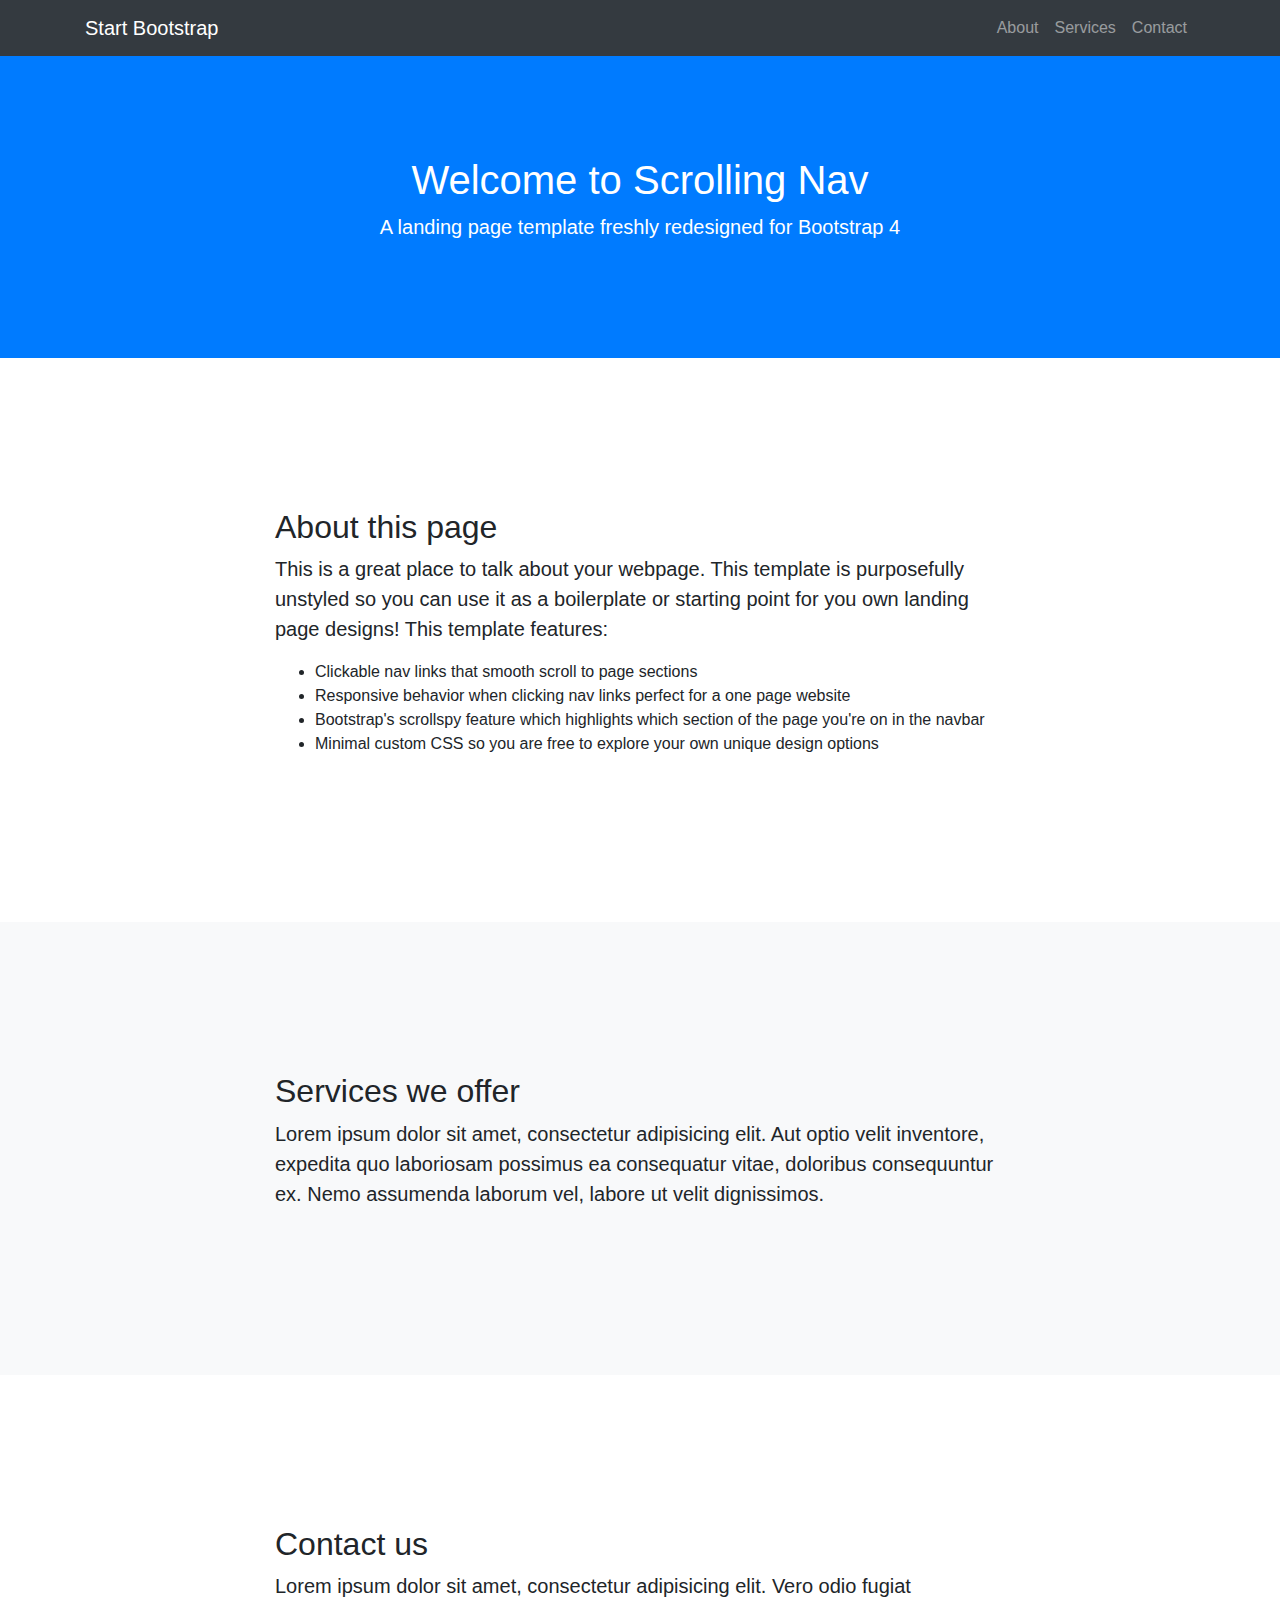
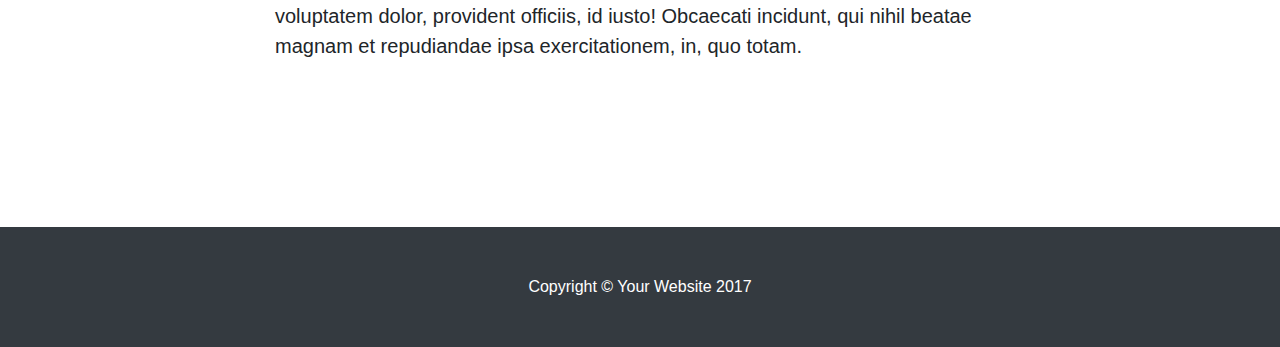
==== index.html @ fc38e040 "Cambiada la plantilla" ====
<!DOCTYPE html>
<html lang="en">

  <head>

    <meta charset="utf-8">
    <meta name="viewport" content="width=device-width, initial-scale=1, shrink-to-fit=no">
    <meta name="description" content="">
    <meta name="author" content="">

    <title>Scrolling Nav - Start Bootstrap Template</title>

    <!-- Bootstrap core CSS -->
    <link href="vendor/bootstrap/css/bootstrap.min.css" rel="stylesheet">

    <!-- Custom styles for this template -->
    <link href="css/scrolling-nav.css" rel="stylesheet">

  </head>

  <body id="page-top">

    <!-- Navigation -->
    <nav class="navbar navbar-expand-lg navbar-dark bg-dark fixed-top" id="mainNav">
      <div class="container">
        <a class="navbar-brand js-scroll-trigger" href="#page-top">Start Bootstrap</a>
        <button class="navbar-toggler" type="button" data-toggle="collapse" data-target="#navbarResponsive" aria-controls="navbarResponsive" aria-expanded="false" aria-label="Toggle navigation">
          <span class="navbar-toggler-icon"></span>
        </button>
        <div class="collapse navbar-collapse" id="navbarResponsive">
          <ul class="navbar-nav ml-auto">
            <li class="nav-item">
              <a class="nav-link js-scroll-trigger" href="#about">About</a>
            </li>
            <li class="nav-item">
              <a class="nav-link js-scroll-trigger" href="#services">Services</a>
            </li>
            <li class="nav-item">
              <a class="nav-link js-scroll-trigger" href="#contact">Contact</a>
            </li>
          </ul>
        </div>
      </div>
    </nav>

    <header class="bg-primary text-white">
      <div class="container text-center">
        <h1>Welcome to Scrolling Nav</h1>
        <p class="lead">A landing page template freshly redesigned for Bootstrap 4</p>
      </div>
    </header>

    <section id="about">
      <div class="container">
        <div class="row">
          <div class="col-lg-8 mx-auto">
            <h2>About this page</h2>
            <p class="lead">This is a great place to talk about your webpage. This template is purposefully unstyled so you can use it as a boilerplate or starting point for you own landing page designs! This template features:</p>
            <ul>
              <li>Clickable nav links that smooth scroll to page sections</li>
              <li>Responsive behavior when clicking nav links perfect for a one page website</li>
              <li>Bootstrap's scrollspy feature which highlights which section of the page you're on in the navbar</li>
              <li>Minimal custom CSS so you are free to explore your own unique design options</li>
            </ul>
          </div>
        </div>
      </div>
    </section>

    <section id="services" class="bg-light">
      <div class="container">
        <div class="row">
          <div class="col-lg-8 mx-auto">
            <h2>Services we offer</h2>
            <p class="lead">Lorem ipsum dolor sit amet, consectetur adipisicing elit. Aut optio velit inventore, expedita quo laboriosam possimus ea consequatur vitae, doloribus consequuntur ex. Nemo assumenda laborum vel, labore ut velit dignissimos.</p>
          </div>
        </div>
      </div>
    </section>

    <section id="contact">
      <div class="container">
        <div class="row">
          <div class="col-lg-8 mx-auto">
            <h2>Contact us</h2>
            <p class="lead">Lorem ipsum dolor sit amet, consectetur adipisicing elit. Vero odio fugiat voluptatem dolor, provident officiis, id iusto! Obcaecati incidunt, qui nihil beatae magnam et repudiandae ipsa exercitationem, in, quo totam.</p>
          </div>
        </div>
      </div>
    </section>

    <!-- Footer -->
    <footer class="py-5 bg-dark">
      <div class="container">
        <p class="m-0 text-center text-white">Copyright &copy; Your Website 2017</p>
      </div>
      <!-- /.container -->
    </footer>

    <!-- Bootstrap core JavaScript -->
    <script src="vendor/jquery/jquery.min.js"></script>
    <script src="vendor/bootstrap/js/bootstrap.bundle.min.js"></script>

    <!-- Plugin JavaScript -->
    <script src="vendor/jquery-easing/jquery.easing.min.js"></script>

    <!-- Custom JavaScript for this theme -->
    <script src="js/scrolling-nav.js"></script>

  </body>

</html>
---- css/scrolling-nav.css ----
/*!
 * Start Bootstrap - Scrolling Nav (https://startbootstrap.com/template-overviews/scrolling-nav)
 * Copyright 2013-2017 Start Bootstrap
 * Licensed under MIT (https://github.com/BlackrockDigital/startbootstrap-scrolling-nav/blob/master/LICENSE)
 */

header {
  padding: 154px 0 100px;
}

@media (min-width: 992px) {
  header {
    padding: 156px 0 100px;
  }
}

section {
  padding: 150px 0;
}
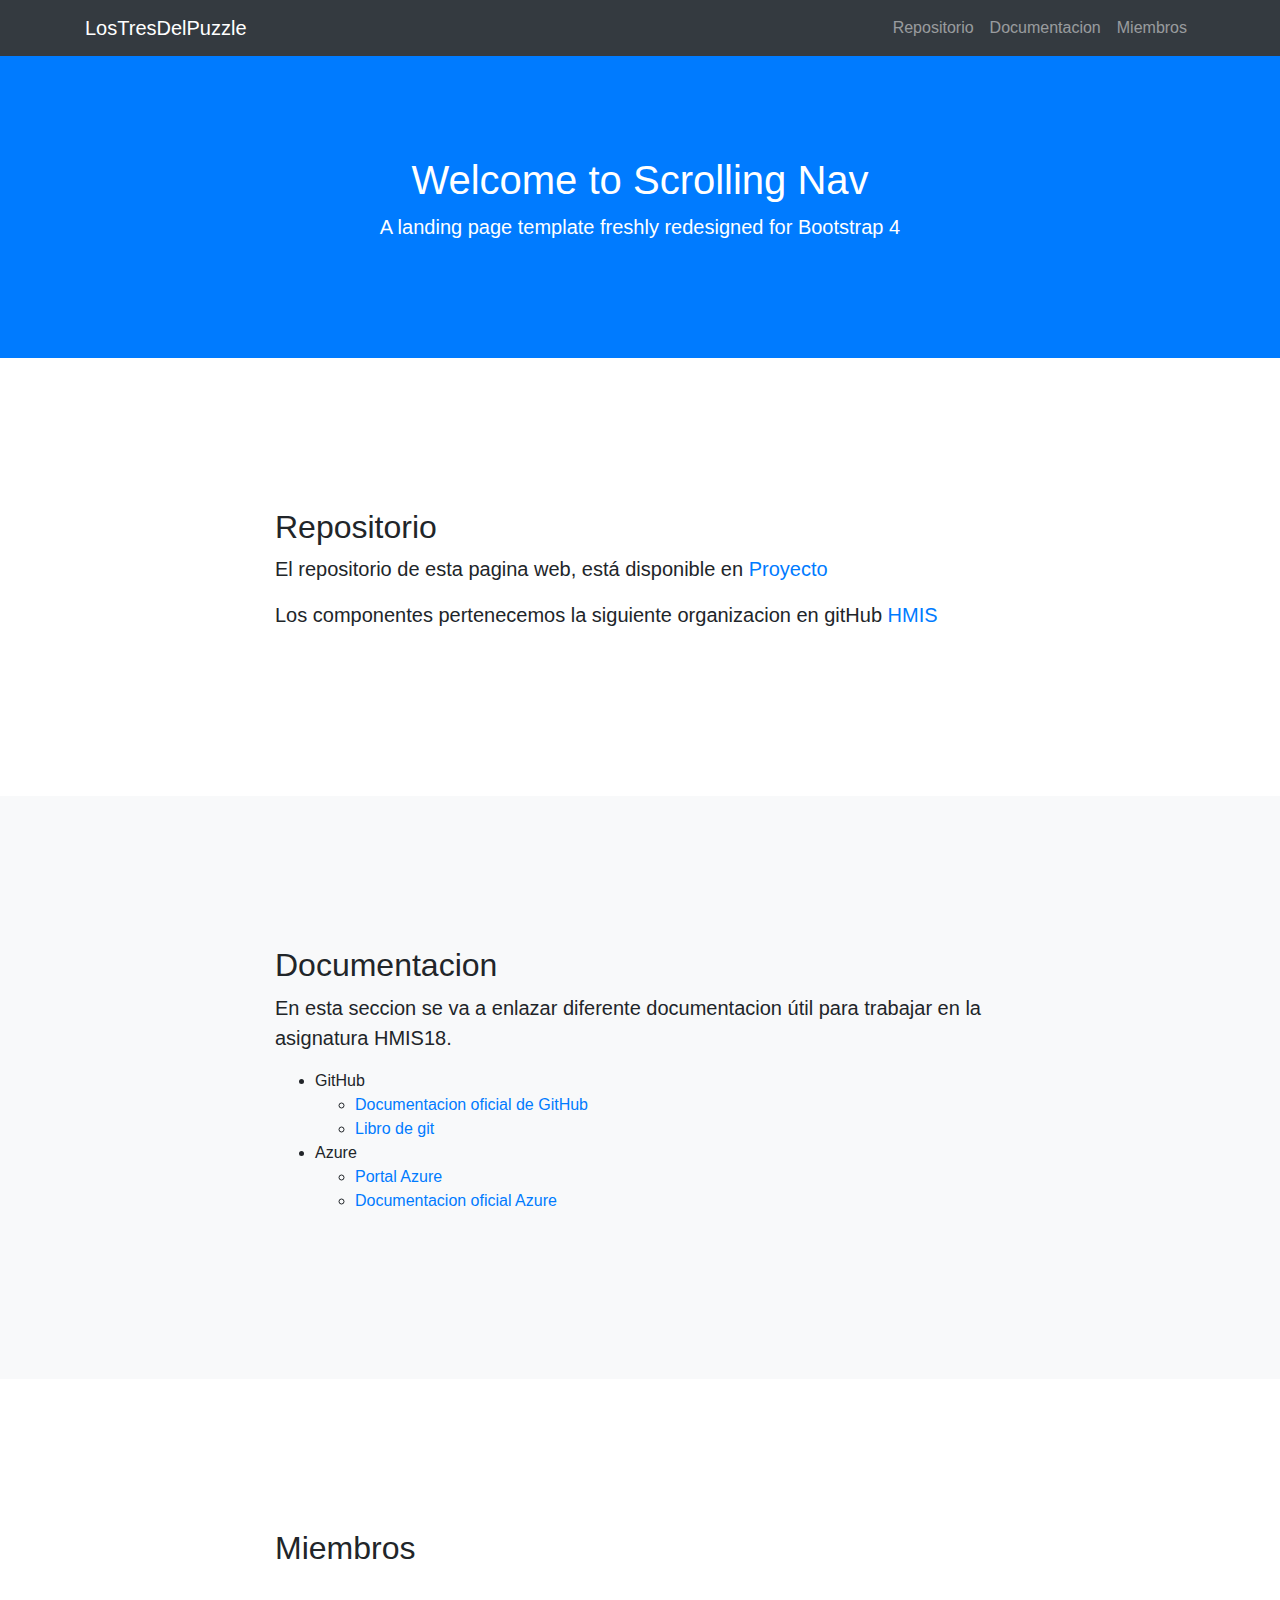
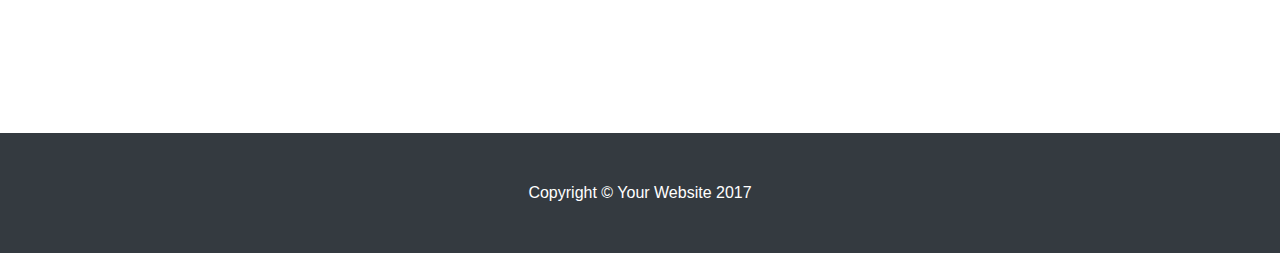
==== commit fea17625: "Modificando la pagina" ====
--- a/index.html
+++ b/index.html
@@ -8,7 +8,7 @@
     <meta name="description" content="">
     <meta name="author" content="">
 
-    <title>Scrolling Nav - Start Bootstrap Template</title>
+    <title>LosTresDelPuzzle´s web page</title>
 
     <!-- Bootstrap core CSS -->
     <link href="vendor/bootstrap/css/bootstrap.min.css" rel="stylesheet">
@@ -23,20 +23,20 @@
     <!-- Navigation -->
     <nav class="navbar navbar-expand-lg navbar-dark bg-dark fixed-top" id="mainNav">
       <div class="container">
-        <a class="navbar-brand js-scroll-trigger" href="#page-top">Start Bootstrap</a>
+        <a class="navbar-brand js-scroll-trigger" href="#page-top">LosTresDelPuzzle</a>
         <button class="navbar-toggler" type="button" data-toggle="collapse" data-target="#navbarResponsive" aria-controls="navbarResponsive" aria-expanded="false" aria-label="Toggle navigation">
           <span class="navbar-toggler-icon"></span>
         </button>
         <div class="collapse navbar-collapse" id="navbarResponsive">
           <ul class="navbar-nav ml-auto">
             <li class="nav-item">
-              <a class="nav-link js-scroll-trigger" href="#about">About</a>
+              <a class="nav-link js-scroll-trigger" href="#about">Repositorio</a>
             </li>
             <li class="nav-item">
-              <a class="nav-link js-scroll-trigger" href="#services">Services</a>
+              <a class="nav-link js-scroll-trigger" href="#services">Documentacion</a>
             </li>
             <li class="nav-item">
-              <a class="nav-link js-scroll-trigger" href="#contact">Contact</a>
+              <a class="nav-link js-scroll-trigger" href="#contact">Miembros</a>
             </li>
           </ul>
         </div>
@@ -54,14 +54,21 @@
       <div class="container">
         <div class="row">
           <div class="col-lg-8 mx-auto">
-            <h2>About this page</h2>
-            <p class="lead">This is a great place to talk about your webpage. This template is purposefully unstyled so you can use it as a boilerplate or starting point for you own landing page designs! This template features:</p>
+            <h2>Repositorio</h2>
+            <p class="lead">El repositorio de esta pagina web, está disponible en
+              <a href="https://github.com/marcoslupion/StaticPageLosTresDelPuzzle">Proyecto</a>
+            </p>
+            <p class="lead">Los componentes pertenecemos la siguiente organizacion en gitHub
+              <a href=" https://github.com/ualhmis/">HMIS</a>
+            </p>
+            <!--
             <ul>
               <li>Clickable nav links that smooth scroll to page sections</li>
               <li>Responsive behavior when clicking nav links perfect for a one page website</li>
               <li>Bootstrap's scrollspy feature which highlights which section of the page you're on in the navbar</li>
               <li>Minimal custom CSS so you are free to explore your own unique design options</li>
             </ul>
+          -->
           </div>
         </div>
       </div>
@@ -71,8 +78,27 @@
       <div class="container">
         <div class="row">
           <div class="col-lg-8 mx-auto">
-            <h2>Services we offer</h2>
-            <p class="lead">Lorem ipsum dolor sit amet, consectetur adipisicing elit. Aut optio velit inventore, expedita quo laboriosam possimus ea consequatur vitae, doloribus consequuntur ex. Nemo assumenda laborum vel, labore ut velit dignissimos.</p>
+            <h2>Documentacion</h2>
+            <p class="lead">
+              En esta seccion se va a enlazar diferente documentacion útil para trabajar en la asignatura
+              HMIS18.
+            </p>
+            <ul>
+              <li>GitHub
+                <ul>
+                  <li><a href="https://help.github.com/">Documentacion oficial de GitHub</a></li>
+                  <li><a href="https://git-scm.com/book/en/v2">Libro de git</a></li>
+                </ul>
+              </li>
+              <li>Azure
+                <ul>
+                  <li><a href="https://portal.azure.com/">Portal Azure</a></li>
+                  <li><a href="https://docs.microsoft.com/es-es/azure/">Documentacion oficial Azure</a></li>
+                </ul>
+              </li>
+
+
+            </ul>
           </div>
         </div>
       </div>
@@ -82,8 +108,8 @@
       <div class="container">
         <div class="row">
           <div class="col-lg-8 mx-auto">
-            <h2>Contact us</h2>
-            <p class="lead">Lorem ipsum dolor sit amet, consectetur adipisicing elit. Vero odio fugiat voluptatem dolor, provident officiis, id iusto! Obcaecati incidunt, qui nihil beatae magnam et repudiandae ipsa exercitationem, in, quo totam.</p>
+            <h2>Miembros</h2>
+            <p class="lead"></p>
           </div>
         </div>
       </div>
